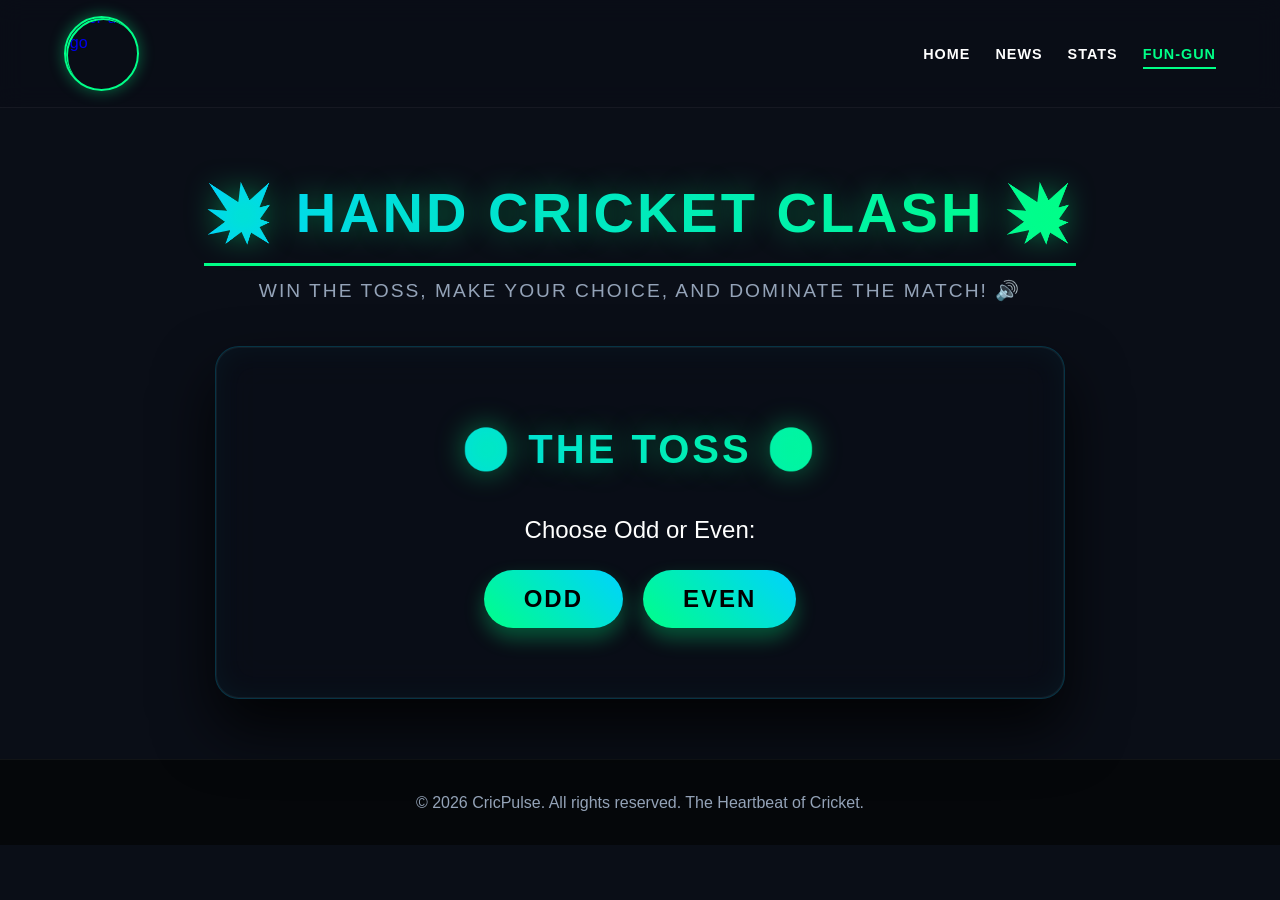
==== match-center.html @ d5af91a6 "Update match-center.html" ====
<!DOCTYPE html>
<html lang="en">
<head>
   <link rel="icon" type="image/jpeg" href="https://i.ibb.co/wN4Bp4GS/Cric-Pulse-Logo.png">
    <meta charset="UTF-8">
    <meta name="viewport" content="width=device-width, initial-scale=1.0">
    <title>Fun-Gun Arena | CricPulse</title>
    <link rel="stylesheet" href="style.css">
</head>
<body>

    <header>
       <a href="index.html" class="logo-wrapper">
            <div class="logo-wrapper">
                <img src="https://i.ibb.co/wN4Bp4GS/Cric-Pulse-Logo.png" alt="CricPulse Logo" class="logo-img">
            </div>
            Cric<span>Pulse</span>
        </a>
        <nav>
            <ul>
                <li><a href="index.html">Home</a></li>
                <li><a href="news.html">News</a></li>
                <li><a href="stats.html">Stats</a></li>
                <li><a href="match-center.html" style="color: var(--accent-neon); border-bottom: 2px solid var(--accent-neon); padding-bottom: 5px;">Fun-Gun</a></li>
            </ul>
        </nav>
    </header>

    <main class="container">
        <div class="game-header">
            <h2 class="section-title neon-text">💥 HAND CRICKET CLASH 💥</h2>
            <p class="game-subtitle">Win the toss, make your choice, and dominate the match! 🔊</p>
        </div>

        <div class="hand-cricket-board card">
            
            <div id="toss-screen" style="text-align: center; padding: 20px;">
                <h3 class="neon-text" style="font-size: 2.5rem; margin-bottom: 30px;">🪙 THE TOSS 🪙</h3>
                
                <div id="toss-step-1">
                    <p style="color: var(--text-bright); font-size: 1.5rem; margin-bottom: 20px;">Choose Odd or Even:</p>
                    <div style="display: flex; justify-content: center; gap: 20px;">
                        <button class="btn pulse-btn" style="font-size: 1.5rem; padding: 15px 40px;" onclick="chooseToss('odd')">ODD</button>
                        <button class="btn pulse-btn" style="font-size: 1.5rem; padding: 15px 40px;" onclick="chooseToss('even')">EVEN</button>
                    </div>
                </div>

                <div id="toss-step-2" style="display: none;">
                    <p id="toss-choice-text" style="color: var(--accent-neon); font-size: 1.5rem; margin-bottom: 20px; font-weight: bold;"></p>
                    <p style="color: var(--text-bright); margin-bottom: 15px;">Throw a number for the toss:</p>
                    <div class="button-grid">
                        <button class="hand-btn" onclick="playToss(1)">1</button>
                        <button class="hand-btn" onclick="playToss(2)">2</button>
                        <button class="hand-btn" onclick="playToss(3)">3</button>
                        <button class="hand-btn" onclick="playToss(4)">4</button>
                        <button class="hand-btn" onclick="playToss(5)">5</button>
                        <button class="hand-btn" onclick="playToss(6)">6</button>
                    </div>
                </div>

                <div id="toss-result-screen" style="display: none; margin-top: 30px;">
                    <div class="hand-display" style="margin-bottom: 20px;">
                        <div class="player-side">
                            <p class="side-label">YOU</p>
                            <div id="toss-player-hand" class="hand-icon player-color">✊</div>
                        </div>
                        <div class="vs-text">+</div>
                        <div class="computer-side">
                            <p class="side-label">COMPUTER</p>
                            <div id="toss-computer-hand" class="hand-icon computer-color">✊</div>
                        </div>
                    </div>
                    <p id="toss-sum-text" style="font-size: 1.5rem; color: var(--text-dim); margin-bottom: 10px;"></p>
                    <h3 id="toss-winner-text" style="font-size: 2rem; color: var(--text-bright); margin-bottom: 30px;"></h3>

                    <div id="player-decision-box" style="display: none;">
                        <p style="color: var(--accent-neon); font-size: 1.2rem; margin-bottom: 15px;">What will you do?</p>
                        <button class="btn" style="background: var(--accent-blue); color: black;" onclick="startMatch(true)">🏏 BAT</button>
                        <button class="btn" style="background: #ff2a2a; color: white;" onclick="startMatch(false)">⚾ BOWL</button>
                    </div>

                    <div id="computer-decision-box" style="display: none;">
                        <button class="btn pulse-btn" style="font-size: 1.5rem; margin-top: 20px;" onclick="continueToMatch()">Start Match ➡️</button>
                    </div>
                </div>
            </div>

            <div id="match-screen" style="display: none;">
                <div id="innings-status" class="innings-badge">🏏 1ST INNINGS</div>

                <div class="hand-display">
                    <div class="player-side">
                        <p class="side-label">YOU</p>
                        <div id="player-hand" class="hand-icon player-color">✊</div>
                    </div>
                    <div class="vs-text">VS</div>
                    <div class="computer-side">
                        <p class="side-label">COMPUTER</p>
                        <div id="computer-hand" class="hand-icon computer-color">✊</div>
                    </div>
                </div>

                <div class="hand-scoreboard">
                    <div class="score-card player-bg">
                        <div class="score-label">YOUR SCORE</div>
                        <div id="player-hand-score" class="score-number player-color">0</div>
                    </div>
                    
                    <div id="target-box" class="score-card target-bg" style="display: none;">
                        <div class="score-label">TARGET</div>
                        <div id="target-score" class="score-number text-white">0</div>
                    </div>

                    <div class="score-card computer-bg">
                        <div class="score-label">COM SCORE</div>
                        <div id="computer-hand-score" class="score-number computer-color">0</div>
                    </div>
                </div>

                <div id="hand-commentary" class="commentary-box" style="min-height: 100px; font-size: 1.4rem;"></div>

                <div id="hand-action-area" class="action-area">
                    <p style="color: var(--text-bright); margin-bottom: 15px; font-weight: bold;">THROW YOUR NUMBER:</p>
                    <div class="button-grid">
                        <button class="hand-btn" onclick="playHand(1)">1</button>
                        <button class="hand-btn" onclick="playHand(2)">2</button>
                        <button class="hand-btn" onclick="playHand(3)">3</button>
                        <button class="hand-btn" onclick="playHand(4)">4</button>
                        <button class="hand-btn" onclick="playHand(5)">5</button>
                        <button class="hand-btn" onclick="playHand(6)">6</button>
                    </div>
                </div>
                <div id="analysis-screen" style="display: none; margin-top: 40px; border-top: 2px dashed rgba(0, 210, 255, 0.3); padding-top: 30px;">
                    <h3 class="neon-text" style="font-size: 2.2rem; margin-bottom: 20px;">📊 POST-MATCH ANALYSIS 📊</h3>
                    
                    <div style="display: grid; grid-template-columns: 1fr 1fr; gap: 20px; text-align: left; margin-bottom: 30px;">
                        
                        <div class="score-card player-bg" style="padding: 20px;">
                            <h4 style="color: var(--accent-blue); font-size: 1.5rem; margin-bottom: 15px; border-bottom: 1px solid rgba(255,255,255,0.1); padding-bottom: 10px;">👤 YOUR PERFORMANCE</h4>
                            <ul style="list-style: none; color: var(--text-bright); font-size: 1.1rem; line-height: 1.8;">
                                <li><b>Total Runs:</b> <span id="an-p-runs" style="color: var(--accent-blue); font-weight: bold;">0</span></li>
                                <li><b>Balls Faced:</b> <span id="an-p-balls">0</span></li>
                                <li><b>Strike Rate:</b> <span id="an-p-sr">0.00</span></li>
                                <li><b>Run Rate (CRR):</b> <span id="an-p-rr">0.00</span></li>
                                <li><b>Boundaries:</b> <span id="an-p-bounds">0</span> (4s: <span id="an-p-4s">0</span> | 6s: <span id="an-p-6s">0</span>)</li>
                                <li><b>Dismissed On:</b> <span id="an-p-out" style="color: #ff2a2a; font-weight: bold;">-</span></li>
                            </ul>
                        </div>

                        <div class="score-card computer-bg" style="padding: 20px;">
                            <h4 style="color: #ff2a2a; font-size: 1.5rem; margin-bottom: 15px; border-bottom: 1px solid rgba(255,255,255,0.1); padding-bottom: 10px;">🤖 COM PERFORMANCE</h4>
                            <ul style="list-style: none; color: var(--text-bright); font-size: 1.1rem; line-height: 1.8;">
                                <li><b>Total Runs:</b> <span id="an-c-runs" style="color: #ff2a2a; font-weight: bold;">0</span></li>
                                <li><b>Balls Faced:</b> <span id="an-c-balls">0</span></li>
                                <li><b>Strike Rate:</b> <span id="an-c-sr">0.00</span></li>
                                <li><b>Run Rate (CRR):</b> <span id="an-c-rr">0.00</span></li>
                                <li><b>Boundaries:</b> <span id="an-c-bounds">0</span> (4s: <span id="an-c-4s">0</span> | 6s: <span id="an-c-6s">0</span>)</li>
                                <li><b>Dismissed On:</b> <span id="an-c-out" style="color: #ff2a2a; font-weight: bold;">-</span></li>
                            </ul>
                        </div>
                    </div>

                    <div style="background: rgba(0,0,0,0.6); border: 1px solid rgba(0,255,136,0.3); padding: 20px; border-radius: 12px; border-left: 5px solid var(--accent-neon);">
                        <h4 style="color: var(--text-dim); margin-bottom: 10px; font-size: 1rem; letter-spacing: 2px;">🤖 EXPERT AI INSIGHT</h4>
                        <p id="ai-insight-text" style="color: var(--accent-neon); font-size: 1.3rem; font-weight: bold; line-height: 1.5;"></p>
                    </div>
                </div>

                <button id="hand-restart-btn" class="btn pulse-btn" style="display: none; margin: 20px auto 0;" onclick="resetToToss()">🔄 Play New Match</button>
            </div>

        </div>
    </main>

    <footer>
        <p>&copy; 2026 CricPulse. All rights reserved. The Heartbeat of Cricket.</p>
    </footer>

    <script src="hand-cricket.js"></script>
</body>
</html>
---- style.css ----
/* style.css - Dark & Vibrant Theme */

:root {
    --bg-main: #0a0e17; /* Deep midnight blue/black */
    --bg-card: #121926; /* Slightly lighter for contrast */
    --accent-neon: #00ff88; /* Vibrant neon green */
    --accent-blue: #00d2ff; /* Electric blue */
    --text-bright: #ffffff; /* Crisp white */
    --text-dim: #94a3b8; /* Soft slate gray */
}

* {
    margin: 0;
    padding: 0;
    box-sizing: border-box;
    font-family: 'Segoe UI', Tahoma, Geneva, Verdana, sans-serif;
}

body {
    background-color: var(--bg-main);
    color: var(--text-bright);
    line-height: 1.6;
}

/* Navigation */
header {
    background: rgba(10, 14, 23, 0.85);
    backdrop-filter: blur(12px); /* Glassmorphism effect */
    border-bottom: 1px solid rgba(255, 255, 255, 0.05);
    padding: 1rem 5%;
    display: flex;
    justify-content: space-between;
    align-items: center;
    position: sticky;
    top: 0;
    z-index: 100;
}

.logo {
    font-size: 2rem;
    font-weight: 800;
    color: var(--text-bright);
    text-decoration: none;
    letter-spacing: 1px;
}

.logo span {
    color: var(--accent-neon);
    text-shadow: 0 0 10px rgba(0, 255, 136, 0.4); /* Neon glow */
}

nav ul {
    list-style: none;
    display: flex;
    gap: 25px;
}

nav a {
    color: var(--text-bright);
    text-decoration: none;
    font-weight: 600;
    text-transform: uppercase;
    font-size: 0.9rem;
    letter-spacing: 1px;
    transition: all 0.3s ease;
}

nav a:hover {
    color: var(--accent-neon);
    text-shadow: 0 0 8px rgba(0, 255, 136, 0.5);
}

/* Live Score Ticker */
.score-ticker {
    background: linear-gradient(90deg, #0a0e17 0%, #121926 50%, #0a0e17 100%);
    border-bottom: 1px solid rgba(255, 255, 255, 0.05);
    padding: 15px 5%;
    display: flex;
    gap: 20px;
    overflow-x: auto;
    white-space: nowrap;
    scrollbar-width: none;
}

.score-ticker::-webkit-scrollbar {
    display: none;
}

.match-card {
    background: var(--bg-card);
    padding: 12px 24px;
    border-radius: 8px;
    border-left: 4px solid var(--accent-blue);
    min-width: 280px;
    box-shadow: 0 4px 15px rgba(0, 0, 0, 0.4);
    transition: transform 0.3s, box-shadow 0.3s;
    cursor: pointer;
}

.match-card:hover {
    transform: translateY(-3px);
    box-shadow: 0 6px 20px rgba(0, 210, 255, 0.15); /* Blue glow on hover */
    border-left: 4px solid var(--accent-neon);
}

.match-status {
    font-size: 0.8rem;
    color: var(--accent-neon);
    margin-bottom: 8px;
    font-weight: 800;
    letter-spacing: 0.5px;
}

/* Hero Section */
.hero {
    background: linear-gradient(to bottom, rgba(10, 14, 23, 0.6), var(--bg-main)), 
                url('https://images.unsplash.com/photo-1540747913346-19e32dc3e97e?ixlib=rb-1.2.1&auto=format&fit=crop&w=1920&q=80') center/cover;
    color: var(--text-bright);
    text-align: center;
    padding: 100px 20px;
    border-bottom: 1px solid rgba(255, 255, 255, 0.05);
}

.hero h1 {
    font-size: 3.5rem;
    margin-bottom: 15px;
    font-weight: 800;
    text-transform: uppercase;
    letter-spacing: 2px;
}

.hero p {
    font-size: 1.2rem;
    margin-bottom: 30px;
    color: var(--text-dim);
    max-width: 600px;
    margin-inline: auto;
}

.btn {
    background: linear-gradient(45deg, var(--accent-blue), var(--accent-neon));
    color: #000; /* Dark text for contrast against bright button */
    padding: 12px 30px;
    text-decoration: none;
    border-radius: 30px;
    font-weight: 800;
    text-transform: uppercase;
    letter-spacing: 1px;
    transition: all 0.3s ease;
    display: inline-block;
}

.btn:hover {
    transform: scale(1.05);
    box-shadow: 0 0 20px rgba(0, 255, 136, 0.6);
}

/* Main Content - News Grid */
.container {
    max-width: 1200px;
    margin: 60px auto;
    padding: 0 20px;
}

.section-title {
    margin-bottom: 30px;
    font-size: 2.2rem;
    color: var(--text-bright);
    border-bottom: 3px solid var(--accent-neon);
    display: inline-block;
    padding-bottom: 5px;
}

.news-grid {
    display: grid;
    grid-template-columns: repeat(auto-fit, minmax(320px, 1fr));
    gap: 30px;
}

.news-card {
    background: var(--bg-card);
    border-radius: 12px;
    overflow: hidden;
    box-shadow: 0 10px 30px rgba(0, 0, 0, 0.5);
    border: 1px solid rgba(255, 255, 255, 0.05);
    transition: all 0.3s ease;
}

.news-card:hover {
    transform: translateY(-10px);
    box-shadow: 0 15px 35px rgba(0, 255, 136, 0.1);
    border-color: rgba(0, 255, 136, 0.3);
}

.news-img {
    width: 100%;
    height: 220px;
    object-fit: cover;
    border-bottom: 2px solid var(--accent-blue);
}

.news-content {
    padding: 20px;
}

.news-title {
    font-size: 1.3rem;
    margin-bottom: 12px;
    color: var(--text-bright);
    font-weight: 700;
}

.news-content p {
    color: var(--text-dim);
    font-size: 0.95rem;
}

/* Footer */
footer {
    background-color: #05070a;
    border-top: 1px solid rgba(255, 255, 255, 0.05);
    color: var(--text-dim);
    text-align: center;
    padding: 30px 20px;
    margin-top: 60px;
}
/* Pulsating Live Dot */
.live-dot {
    display: inline-block;
    width: 10px;
    height: 10px;
    background-color: #ff2a2a; /* Bright neon red */
    border-radius: 50%;
    margin-right: 8px;
    box-shadow: 0 0 8px #ff2a2a;
    animation: pulse-red 1.5s infinite;
    vertical-align: middle;
}

@keyframes pulse-red {
    0% {
        transform: scale(0.95);
        box-shadow: 0 0 0 0 rgba(255, 42, 42, 0.7);
    }
    70% {
        transform: scale(1.1);
        box-shadow: 0 0 0 8px rgba(255, 42, 42, 0);
    }
    100% {
        transform: scale(0.95);
        box-shadow: 0 0 0 0 rgba(255, 42, 42, 0);
    }
}
/* Modal Popup Styles */
.modal {
    display: none; 
    position: fixed; 
    z-index: 1000; 
    left: 0; 
    top: 0; 
    width: 100%; 
    height: 100%; 
    background-color: rgba(0, 0, 0, 0.8); 
    backdrop-filter: blur(5px);
    opacity: 0;
    transition: opacity 0.3s ease;
}

.modal.show {
    display: flex;
    align-items: center;
    justify-content: center;
    opacity: 1;
}

.modal-content {
    background-color: var(--bg-card);
    border: 1px solid var(--accent-blue);
    border-radius: 12px;
    width: 90%;
    max-width: 700px;
    padding: 30px;
    position: relative;
    box-shadow: 0 15px 40px rgba(0,0,0,0.8);
    transform: translateY(-30px);
    transition: transform 0.3s ease;
    max-height: 90vh;
    overflow-y: auto;
}

.modal.show .modal-content {
    transform: translateY(0);
}

.close-btn {
    color: var(--text-dim);
    position: absolute;
    top: 15px;
    right: 20px;
    font-size: 32px;
    font-weight: bold;
    cursor: pointer;
    transition: color 0.3s ease;
}

.close-btn:hover {
    color: var(--accent-neon);
}

#modal-img {
    width: 100%;
    height: 350px;
    object-fit: cover;
    border-radius: 8px;
    margin-bottom: 20px;
    border-bottom: 3px solid var(--accent-neon);
}

#modal-title {
    color: var(--text-bright);
    margin-bottom: 15px;
    font-size: 1.8rem;
    line-height: 1.3;
}

#modal-body p {
    color: var(--text-dim);
    margin-bottom: 15px;
    font-size: 1.05rem;
    line-height: 1.7;
}
/* Match Center Layout */
.match-dashboard {
    display: grid;
    grid-template-columns: 2fr 1fr;
    gap: 30px;
}

@media (max-width: 768px) {
    .match-dashboard {
        grid-template-columns: 1fr;
    }
}

.card {
    background: var(--bg-card);
    border-radius: 12px;
    padding: 20px;
    border: 1px solid rgba(255, 255, 255, 0.05);
    margin-bottom: 20px;
    box-shadow: 0 10px 30px rgba(0, 0, 0, 0.3);
}

/* Tabs */
.tabs {
    display: flex;
    gap: 15px;
    padding: 10px 20px;
}

.tab-btn {
    background: transparent;
    color: var(--text-dim);
    border: none;
    font-size: 1.1rem;
    font-weight: bold;
    cursor: pointer;
    padding-bottom: 5px;
    transition: all 0.3s;
}

.tab-btn.active, .tab-btn:hover {
    color: var(--accent-blue);
    border-bottom: 2px solid var(--accent-blue);
}

/* Commentary */
.comm-ball {
    padding: 15px 0;
    border-bottom: 1px solid rgba(255, 255, 255, 0.05);
    display: flex;
    gap: 15px;
    align-items: start;
}

.badge {
    padding: 3px 8px;
    border-radius: 4px;
    font-weight: bold;
    font-size: 0.9rem;
    color: #fff;
}
.run-6 { background-color: var(--accent-blue); color: #000; }
.run-1 { background-color: #334155; }
.wicket { background-color: #ff2a2a; }

/* Fantasy Builder */
.budget-tracker {
    display: flex;
    justify-content: space-between;
    background: rgba(0,0,0,0.3);
    padding: 15px;
    border-radius: 8px;
    margin-bottom: 15px;
    font-size: 1.1rem;
}

.fantasy-list {
    list-style: none;
}

.fantasy-player {
    display: flex;
    justify-content: space-between;
    align-items: center;
    padding: 15px;
    border-bottom: 1px solid rgba(255,255,255,0.05);
    cursor: pointer;
    transition: background 0.3s;
}

.fantasy-player:hover {
    background: rgba(0, 210, 255, 0.05);
}

.fantasy-player.selected {
    border-left: 4px solid var(--accent-neon);
    background: rgba(0, 255, 136, 0.05);
}

.pick-btn {
    background: transparent;
    color: var(--text-bright);
    border: 1px solid var(--accent-blue);
    border-radius: 50%;
    width: 30px;
    height: 30px;
    margin-left: 10px;
    cursor: pointer;
    font-weight: bold;
}
/* Stats Page specific styles */
.team-card, .player-card {
    transition: transform 0.3s ease, box-shadow 0.3s ease;
}

.team-card:hover, .player-card:hover {
    transform: translateY(-8px);
    box-shadow: 0 15px 35px rgba(0, 255, 136, 0.2);
    border-color: var(--accent-neon);
}

.stat-box {
    background: rgba(0, 0, 0, 0.4);
    border: 1px solid rgba(255, 255, 255, 0.1);
    border-radius: 8px;
    padding: 20px;
    text-align: center;
    min-width: 120px;
    flex: 1;
}

.stat-box h4 {
    color: var(--text-dim);
    font-size: 0.9rem;
    text-transform: uppercase;
    letter-spacing: 1px;
    margin-bottom: 10px;
}

.stat-box p {
    color: var(--text-bright);
    font-size: 1.8rem;
    font-weight: bold;
    color: var(--accent-blue);
}
/* Eye-Catchy Player Cards */
.player-card {
    position: relative;
    text-align: center;
    cursor: pointer;
    background: linear-gradient(145deg, #121926, #0a0e17);
    border: 1px solid rgba(255, 255, 255, 0.05);
    overflow: hidden;
    padding-top: 40px;
}

.player-card::before {
    content: '';
    position: absolute;
    top: 0; left: -100%; width: 50%; height: 100%;
    background: linear-gradient(to right, transparent, rgba(0, 210, 255, 0.1), transparent);
    transform: skewX(-25deg);
    transition: left 0.6s ease;
}

.player-card:hover::before {
    left: 200%;
}

.player-card:hover {
    box-shadow: 0 10px 30px rgba(0, 210, 255, 0.2);
    border-color: rgba(0, 210, 255, 0.5);
}

.role-badge {
    position: absolute;
    top: 15px;
    right: -30px;
    padding: 5px 35px;
    font-size: 0.8rem;
    font-weight: bold;
    color: #000;
    transform: rotate(45deg);
    box-shadow: 0 2px 10px rgba(0,0,0,0.5);
}

/* Player Image Placeholders */
.player-avatar-placeholder {
    width: 100px; height: 100px;
    border-radius: 50%;
    background: linear-gradient(135deg, var(--accent-blue), var(--accent-neon));
    color: #000;
    font-size: 2.5rem;
    font-weight: 800;
    display: flex; align-items: center; justify-content: center;
    margin: 0 auto 15px auto;
    border: 3px solid #121926;
    box-shadow: 0 0 15px rgba(0, 255, 136, 0.3);
}

.player-avatar-placeholder.large {
    width: 150px; height: 150px;
    font-size: 4rem;
    border-width: 5px;
}

/* Stats Layout with Chart */
.stats-layout {
    display: grid;
    grid-template-columns: 1fr 1fr;
    gap: 30px;
}

@media (max-width: 768px) {
    .stats-layout {
        grid-template-columns: 1fr;
    }
}

.profile-info {
    display: flex;
    flex-direction: column;
    align-items: center;
    text-align: center;
}

.chart-container {
    display: flex;
    flex-direction: column;
    justify-content: center;
    min-height: 400px; /* Gives the radar chart enough room to render beautifully */
}
/* =========================================================
   🔥 ULTRA PRO MAX FUN-GUN ARENA STYLES 🔥
   ========================================================= */

/* --- Game Board & Background --- */
.game-header {
    text-align: center;
    margin: 40px 0;
    animation: fadeInDown 0.8s ease;
}

.neon-text {
    font-size: 3.5rem;
    background: linear-gradient(90deg, var(--accent-blue), var(--accent-neon));
    -webkit-background-clip: text;
    -webkit-text-fill-color: transparent;
    text-shadow: 0 0 30px rgba(0, 255, 136, 0.4);
    letter-spacing: 3px;
    font-weight: 900;
    margin-bottom: 10px;
}

.game-subtitle {
    color: var(--text-dim);
    font-size: 1.2rem;
    text-transform: uppercase;
    letter-spacing: 2px;
}

.hand-cricket-board {
    max-width: 850px;
    margin: 0 auto;
    background: rgba(10, 14, 23, 0.65); /* Deep transparent dark */
    backdrop-filter: blur(20px); /* Frosted Glass */
    -webkit-backdrop-filter: blur(20px);
    border: 1px solid rgba(0, 210, 255, 0.2);
    box-shadow: 0 30px 60px rgba(0, 0, 0, 0.8), 
                inset 0 0 0 1px rgba(255, 255, 255, 0.05),
                inset 0 0 30px rgba(0, 210, 255, 0.05);
    border-radius: 24px;
    padding: 50px;
    position: relative;
}

/* --- Innings Badge --- */
.innings-badge {
    position: absolute;
    top: 0;
    left: 50%;
    transform: translateX(-50%);
    background: linear-gradient(90deg, var(--accent-blue), var(--accent-neon));
    color: #000;
    padding: 8px 30px;
    font-weight: 900;
    font-size: 1.1rem;
    letter-spacing: 1px;
    border-bottom-left-radius: 15px;
    border-bottom-right-radius: 15px;
    box-shadow: 0 10px 20px rgba(0, 255, 136, 0.3);
    transition: all 0.4s ease;
}

/* --- Floating Hand Display --- */
.hand-display {
    display: flex;
    justify-content: center;
    align-items: center;
    gap: 60px;
    margin: 30px 0 50px 0;
}

.side-label {
    color: var(--text-dim);
    font-weight: 900;
    letter-spacing: 3px;
    margin-bottom: 10px;
    text-shadow: 0 2px 4px rgba(0,0,0,0.5);
}

.hand-icon {
    font-size: 7rem;
    transition: transform 0.15s cubic-bezier(0.175, 0.885, 0.32, 1.275);
    animation: float 4s ease-in-out infinite; /* Floating effect */
}

@keyframes float {
    0% { transform: translateY(0px); }
    50% { transform: translateY(-15px); }
    100% { transform: translateY(0px); }
}

.player-color { color: var(--accent-blue); filter: drop-shadow(0 0 20px rgba(0, 210, 255, 0.6)); }
.computer-color { color: #ff2a2a; filter: drop-shadow(0 0 20px rgba(255, 42, 42, 0.6)); animation-delay: 1s; }

.vs-text {
    font-size: 3.5rem;
    background: linear-gradient(180deg, var(--text-bright), var(--text-dim));
    -webkit-background-clip: text;
    -webkit-text-fill-color: transparent;
    font-weight: 900;
    font-style: italic;
    filter: drop-shadow(0 5px 5px rgba(0,0,0,0.5));
}

/* --- Sci-Fi HUD Scoreboard --- */
.hand-scoreboard {
    display: flex;
    justify-content: center;
    gap: 25px;
    margin-bottom: 40px;
    flex-wrap: wrap;
}

.score-card {
    background: linear-gradient(135deg, rgba(255,255,255,0.03), rgba(255,255,255,0.01));
    border: 1px solid rgba(255, 255, 255, 0.05);
    box-shadow: inset 0 0 20px rgba(0,0,0,0.5), 0 10px 20px rgba(0,0,0,0.4);
    padding: 20px 35px;
    border-radius: 16px;
    text-align: center;
    min-width: 160px;
    position: relative;
    overflow: hidden;
}

/* Glowing Top Edge for Scorecards */
.score-card::before {
    content: '';
    position: absolute;
    top: 0; left: 0; right: 0; height: 3px;
}
.player-bg::before { background: var(--accent-blue); box-shadow: 0 0 15px var(--accent-blue); }
.computer-bg::before { background: #ff2a2a; box-shadow: 0 0 15px #ff2a2a; }
.target-bg::before { background: var(--accent-neon); box-shadow: 0 0 15px var(--accent-neon); }
.target-bg { background: rgba(0, 255, 136, 0.05); border-color: rgba(0, 255, 136, 0.2); }

.score-label { 
    color: var(--text-dim); 
    font-size: 0.95rem; 
    font-weight: 900; 
    letter-spacing: 1px;
    margin-bottom: 8px; 
}

.score-number { 
    font-size: 3.5rem; 
    font-weight: 900; 
    line-height: 1; 
    text-shadow: 0 5px 10px rgba(0,0,0,0.5);
}

/* --- Premium Commentary Box --- */
.commentary-box {
    background: rgba(0, 0, 0, 0.5);
    border: 1px solid rgba(0, 255, 136, 0.2);
    border-left: 6px solid var(--accent-neon);
    box-shadow: 0 10px 30px rgba(0, 255, 136, 0.05), inset 0 0 20px rgba(0,0,0,0.8);
    padding: 25px;
    border-radius: 12px;
    font-size: 1.4rem;
    color: var(--text-bright);
    text-align: center;
    margin-bottom: 40px;
    min-height: 100px;
    display: flex;
    align-items: center;
    justify-content: center;
    font-family: 'Segoe UI', Tahoma, Geneva, Verdana, sans-serif;
}

/* --- 3D Neon Action Buttons --- */
.button-grid {
    display: flex;
    justify-content: center;
    gap: 18px;
    flex-wrap: wrap;
}

.hand-btn {
    width: 80px;
    height: 80px;
    border-radius: 50%;
    font-size: 2.5rem;
    font-weight: 900;
    background: linear-gradient(145deg, rgba(0, 210, 255, 0.1), rgba(0, 210, 255, 0.02));
    color: #fff;
    text-shadow: 0 0 10px var(--accent-blue);
    border: 2px solid rgba(0, 210, 255, 0.4);
    cursor: pointer;
    transition: all 0.2s cubic-bezier(0.175, 0.885, 0.32, 1.275);
    box-shadow: 0 10px 20px rgba(0,0,0,0.4), 
                inset 0 2px 5px rgba(255,255,255,0.2), 
                inset 0 -5px 15px rgba(0, 210, 255, 0.1);
}

.hand-btn:hover {
    background: linear-gradient(145deg, var(--accent-blue), #00a2ff);
    color: #000;
    text-shadow: none;
    transform: translateY(-5px) scale(1.05);
    box-shadow: 0 15px 30px rgba(0, 210, 255, 0.4), 
                inset 0 2px 5px rgba(255,255,255,0.5);
    border-color: #fff;
}

.hand-btn:active {
    transform: translateY(2px) scale(0.95);
    box-shadow: 0 5px 10px rgba(0, 210, 255, 0.3), 
                inset 0 5px 10px rgba(0,0,0,0.3);
}

/* --- Toss Screen Buttons --- */
.pulse-btn {
    background: linear-gradient(45deg, var(--accent-neon), var(--accent-blue));
    color: #000;
    border: none;
    font-weight: 900;
    border-radius: 50px;
    box-shadow: 0 10px 20px rgba(0, 255, 136, 0.3);
    transition: all 0.3s ease;
    text-transform: uppercase;
    letter-spacing: 2px;
}

.pulse-btn:hover {
    transform: translateY(-3px);
    box-shadow: 0 15px 30px rgba(0, 210, 255, 0.5);
    background: linear-gradient(45deg, var(--accent-blue), var(--accent-neon));
}

/* --- Shake Animation for Wickets --- */
@keyframes shake {
    0%, 100% { transform: translateX(0) rotate(0); }
    20% { transform: translateX(-15px) rotate(-2deg); }
    40% { transform: translateX(15px) rotate(2deg); }
    60% { transform: translateX(-15px) rotate(-2deg); }
    80% { transform: translateX(15px) rotate(2deg); }
}

.shake-animation {
    animation: shake 0.5s cubic-bezier(.36,.07,.19,.97) both;
    border-color: #ff2a2a !important;
    box-shadow: 0 0 50px rgba(255, 42, 42, 0.3) !important;
}

/* Entrance Animation */
@keyframes fadeInDown {
    from { opacity: 0; transform: translateY(-20px); }
    to { opacity: 1; transform: translateY(0); }
}
/* =========================================================
   🗞️ ULTRA BEAUTIFUL NEWS PAGE STYLES 🗞️
   ========================================================= */

.ultra-news-grid {
    display: grid;
    grid-template-columns: repeat(auto-fit, minmax(340px, 1fr));
    gap: 30px;
    margin-top: 40px;
    padding-bottom: 60px;
}

/* Beautiful Glass Cards */
.news-card {
    background: linear-gradient(145deg, #121926, #0a0e17);
    border: 1px solid rgba(0, 210, 255, 0.1);
    border-radius: 20px;
    overflow: hidden;
    cursor: pointer;
    transition: all 0.4s cubic-bezier(0.175, 0.885, 0.32, 1.275);
    display: flex;
    flex-direction: column;
    box-shadow: 0 10px 20px rgba(0,0,0,0.5);
}

.news-card:hover {
    transform: translateY(-10px);
    border-color: rgba(0, 210, 255, 0.5);
    box-shadow: 0 20px 40px rgba(0, 210, 255, 0.2), 0 0 20px rgba(0, 255, 136, 0.1);
}

/* Image Placeholder Area */
.news-img-placeholder {
    width: 100%;
    height: 220px;
    background: linear-gradient(45deg, #1a2235, #121926);
    overflow: hidden;
    position: relative;
    border-bottom: 2px solid rgba(0, 210, 255, 0.2);
}

.news-img {
    width: 100%;
    height: 100%;
    object-fit: cover;
    transition: transform 0.6s ease;
    opacity: 0.8;
}

.news-card:hover .news-img {
    transform: scale(1.1);
    opacity: 1;
}

/* Content Area */
.news-content {
    padding: 25px;
    flex-grow: 1;
    display: flex;
    flex-direction: column;
}

.news-tag {
    display: inline-block;
    align-self: flex-start;
    background: rgba(0, 255, 136, 0.1);
    color: var(--accent-neon);
    border: 1px solid var(--accent-neon);
    padding: 5px 12px;
    border-radius: 50px;
    font-size: 0.8rem;
    font-weight: 900;
    letter-spacing: 1px;
    margin-bottom: 15px;
    box-shadow: 0 0 10px rgba(0, 255, 136, 0.2);
}

.news-title {
    color: var(--text-bright);
    font-size: 1.4rem;
    margin-bottom: 15px;
    line-height: 1.4;
    transition: color 0.3s ease;
}

.news-card:hover .news-title {
    color: var(--accent-blue);
}

.news-content p {
    color: var(--text-dim);
    font-size: 1rem;
    line-height: 1.6;
    margin-bottom: 0;
}

/* --- Premium Modal (Popup) Styles --- */
.ultra-modal-content {
    background: #0a0e17;
    border: 1px solid var(--accent-blue);
    box-shadow: 0 0 50px rgba(0, 210, 255, 0.3);
    max-width: 800px;
    border-radius: 20px;
    overflow: hidden;
    padding: 0;
}

.ultra-modal-header {
    padding: 30px 40px 20px 40px;
}

.ultra-modal-header h2 {
    font-size: 2.2rem;
    color: var(--text-bright);
    line-height: 1.3;
    margin-top: 15px;
}

.ultra-modal-img {
    width: 100%;
    height: 350px;
    object-fit: cover;
    border-top: 2px solid rgba(255,255,255,0.05);
    border-bottom: 2px solid rgba(255,255,255,0.05);
    background: #121926; /* Shows when src is # */
}

.ultra-modal-text {
    padding: 30px 40px 40px 40px;
}

.ultra-modal-text p {
    color: #cbd5e1;
    font-size: 1.15rem;
    line-height: 1.8;
    margin-bottom: 20px;
}

.ultra-modal-text p:last-child {
    margin-bottom: 0;
}
/* =========================================================
   🗞️ ULTRA BEAUTIFUL NEWS PAGE STYLES 🗞️
   ========================================================= */

/* Header Tweaks for News Page */
.active-nav {
    color: var(--accent-neon) !important;
    border-bottom: 2px solid var(--accent-neon);
    padding-bottom: 5px;
}

.ultra-news-header {
    text-align: center; 
    margin-bottom: 50px; 
    margin-top: 30px; 
    animation: fadeInDown 0.8s ease;
}

.ultra-news-header h1 {
    font-size: 3.5rem; 
    color: var(--text-bright); 
    text-shadow: 0 0 20px rgba(0, 210, 255, 0.4); 
    text-transform: uppercase; 
    letter-spacing: 2px;
}

.ultra-news-header h1 span {
    color: var(--accent-blue);
}

.ultra-news-header p {
    color: var(--text-dim); 
    font-size: 1.2rem; 
    margin-top: 10px; 
    text-transform: uppercase; 
    letter-spacing: 1px;
}

/* Grid & Cards */
.ultra-news-grid {
    display: grid;
    grid-template-columns: repeat(auto-fit, minmax(320px, 1fr));
    gap: 35px;
    margin-top: 40px;
    padding-bottom: 60px;
}

.ultra-news-card {
    background: linear-gradient(145deg, #121926, #0a0e17);
    border: 1px solid rgba(0, 210, 255, 0.1);
    border-radius: 20px;
    overflow: hidden;
    cursor: pointer;
    transition: all 0.4s cubic-bezier(0.175, 0.885, 0.32, 1.275);
    display: flex;
    flex-direction: column;
    box-shadow: 0 10px 20px rgba(0,0,0,0.5);
}

.ultra-news-card:hover {
    transform: translateY(-10px);
    border-color: rgba(0, 210, 255, 0.5);
    box-shadow: 0 20px 40px rgba(0, 210, 255, 0.2), 0 0 20px rgba(0, 255, 136, 0.1);
}

.ultra-news-img-placeholder {
    width: 100%;
    height: 220px;
    background: #121926;
    overflow: hidden;
    border-bottom: 2px solid rgba(0, 210, 255, 0.2);
}

.ultra-news-img {
    width: 100%;
    height: 100%;
    object-fit: cover;
    transition: transform 0.6s ease;
    opacity: 0.8;
}

.ultra-news-card:hover .ultra-news-img {
    transform: scale(1.1);
    opacity: 1;
}

.ultra-news-content {
    padding: 25px;
    flex-grow: 1;
    display: flex;
    flex-direction: column;
}

.ultra-news-tag {
    display: inline-block;
    align-self: flex-start;
    background: rgba(0, 255, 136, 0.1);
    color: var(--accent-neon);
    border: 1px solid var(--accent-neon);
    padding: 5px 12px;
    border-radius: 50px;
    font-size: 0.8rem;
    font-weight: 900;
    letter-spacing: 1px;
    margin-bottom: 15px;
}

.ultra-news-title {
    color: var(--text-bright);
    font-size: 1.4rem;
    margin-bottom: 15px;
    line-height: 1.4;
    transition: color 0.3s ease;
}

.ultra-news-card:hover .ultra-news-title {
    color: var(--accent-blue);
}

.ultra-news-content p {
    color: var(--text-dim);
    font-size: 1rem;
    line-height: 1.6;
    margin-bottom: 0;
}

.ultra-read-more {
    color: var(--accent-blue);
    font-weight: bold;
    font-size: 0.9rem;
    margin-top: 15px;
    display: inline-block;
    transition: color 0.3s;
}

.ultra-news-card:hover .ultra-read-more {
    color: var(--accent-neon);
}

/* Ultra Modal Animations and Styles */
.ultra-modal-wrapper {
    display: none; 
    position: fixed;
    z-index: 9999;
    left: 0;
    top: 0;
    width: 100%;
    height: 100%;
    background-color: rgba(0, 0, 0, 0.85);
    backdrop-filter: blur(8px);
    align-items: center;
    justify-content: center;
    padding: 20px;
    opacity: 0;
    transition: opacity 0.3s ease;
}

.ultra-modal-wrapper.show-modal {
    opacity: 1;
}

.ultra-modal-box {
    background: #0a0e17;
    border: 1px solid var(--accent-blue);
    box-shadow: 0 0 50px rgba(0, 210, 255, 0.3);
    max-width: 800px;
    width: 100%;
    max-height: 90vh;
    overflow-y: auto;
    border-radius: 20px;
    position: relative;
    transform: translateY(-30px) scale(0.95);
    transition: all 0.3s cubic-bezier(0.175, 0.885, 0.32, 1.275);
}

.ultra-modal-wrapper.show-modal .ultra-modal-box {
    transform: translateY(0) scale(1);
}

.ultra-close-btn {
    position: absolute;
    top: 15px;
    right: 25px;
    color: var(--text-bright);
    font-size: 2.5rem;
    font-weight: bold;
    cursor: pointer;
    z-index: 10;
    transition: color 0.2s;
}

.ultra-close-btn:hover { color: #ff2a2a; }

.ultra-modal-header { padding: 40px 40px 20px 40px; }
.ultra-modal-header h2 { font-size: 2.2rem; color: var(--text-bright); line-height: 1.3; margin-top: 15px; }

.ultra-modal-hero-img {
    width: 100%;
    height: 350px;
    object-fit: cover;
    border-top: 2px solid rgba(255,255,255,0.05);
    border-bottom: 2px solid rgba(255,255,255,0.05);
}

.ultra-modal-body-text { padding: 30px 40px 40px 40px; }
.ultra-modal-body-text p { color: #cbd5e1; font-size: 1.15rem; line-height: 1.8; margin-bottom: 20px; }
.ultra-modal-body-text p:last-child { margin-bottom: 0; }
/* Navigation */
/* Navigation */
header {
    background: rgba(10, 14, 23, 0.85);
    backdrop-filter: blur(12px); 
    border-bottom: 1px solid rgba(255, 255, 255, 0.05);
    padding: 1rem 5%;
    display: flex;
    justify-content: space-between;
    align-items: center;
    position: sticky;
    top: 0;
    z-index: 100;
}

/* --- THE LOGO FIX --- */
.logo {
    font-size: 2rem;
    font-weight: 800;
    color: var(--text-bright);
    text-decoration: none;
    letter-spacing: 1px;
    display: flex;         /* This keeps the image and text in a neat row */
    align-items: center;   /* Centers them perfectly */
    gap: 15px;             /* Adds space between the logo and "CricPulse" */
}

.logo span {
    color: var(--accent-neon);
    text-shadow: 0 0 10px rgba(0, 255, 136, 0.4); 
}

/* 1. The Wrapper acts as the circular frame */
.logo-wrapper {
    width: 75px;
    height: 75px;
    border-radius: 50%;
    overflow: hidden;
    border: 2px solid var(--accent-neon);
    box-shadow: 0 0 15px rgba(0, 255, 136, 0.4);
    position: relative; /* Allows us to perfectly target the center */
    flex-shrink: 0;
}

/* 2. The Image is pinned to the exact dead-center */
.logo-img {
    width: 145%;
    height: 145%;
    object-fit: cover;
    position: absolute; /* Tells the image to ignore standard layout rules */
    top: 50%;
    left: 50%;
    transform: translate(-50%, -50%); /* Locks the absolute dead-center of the image to the frame */
}
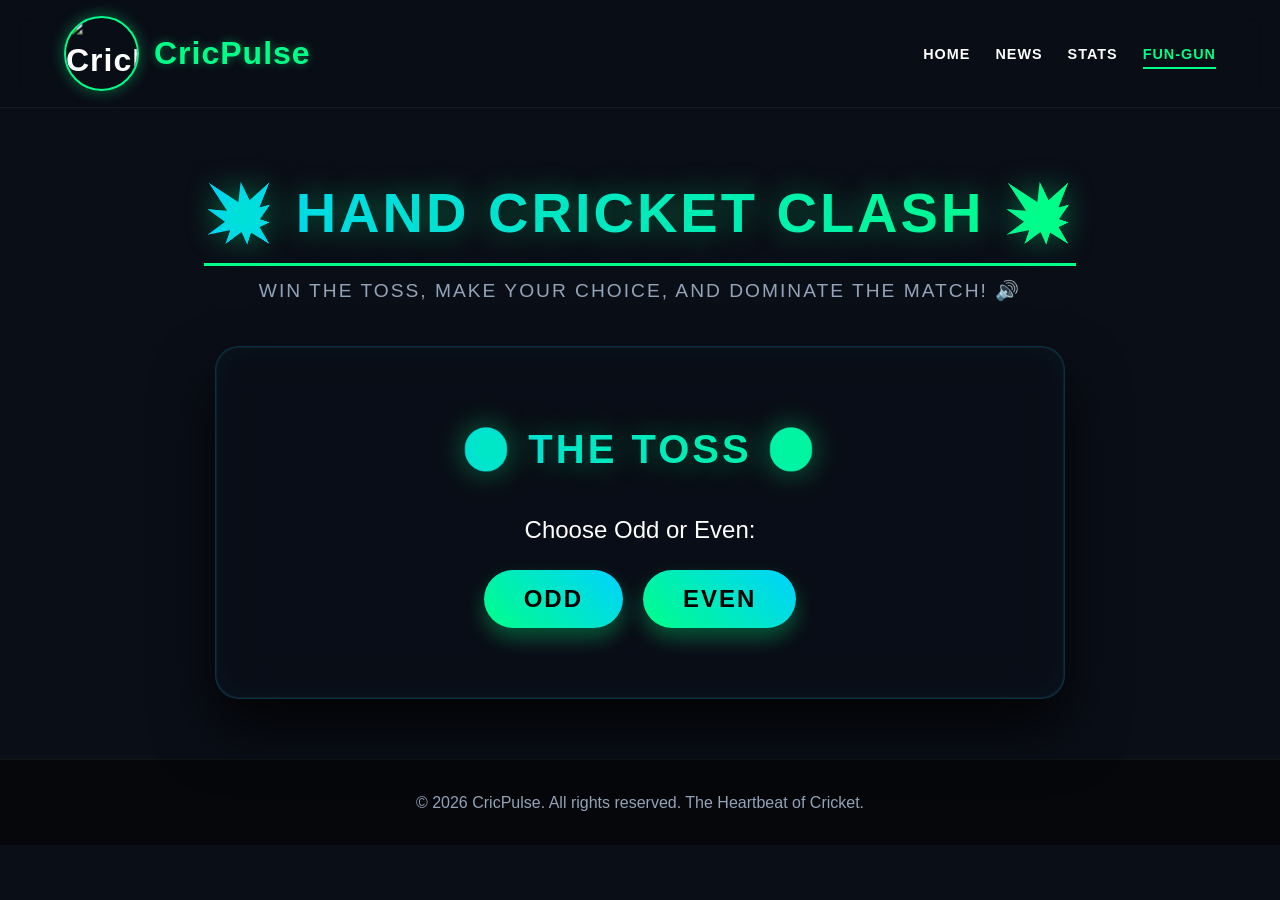
==== commit 728e4eec: "Update match-center.html" ====
--- a/match-center.html
+++ b/match-center.html
@@ -1,7 +1,7 @@
 <!DOCTYPE html>
 <html lang="en">
 <head>
-   <link rel="icon" type="image/jpeg" href="https://i.ibb.co/wN4Bp4GS/Cric-Pulse-Logo.png">
+ <link rel="icon" type="image/png" href="https://i.ibb.co/cc6DJrZt/Cric-Pulse-Logo-meow.png" sizes="32x32">
     <meta charset="UTF-8">
     <meta name="viewport" content="width=device-width, initial-scale=1.0">
     <title>Fun-Gun Arena | CricPulse</title>
@@ -10,11 +10,11 @@
 <body>
 
     <header>
-       <a href="index.html" class="logo-wrapper">
+      <a href="index.html" class="logo">
             <div class="logo-wrapper">
                 <img src="https://i.ibb.co/wN4Bp4GS/Cric-Pulse-Logo.png" alt="CricPulse Logo" class="logo-img">
             </div>
-            Cric<span>Pulse</span>
+            <span class="logo-text">Cric<span style="color: var(--accent-neon); text-shadow: 0 0 10px rgba(0, 255, 136, 0.4);">Pulse</span></span>
         </a>
         <nav>
             <ul>
--- a/style.css
+++ b/style.css
@@ -1205,11 +1205,11 @@
 
 /* 2. The Image is pinned to the exact dead-center */
 .logo-img {
-    width: 145%;
-    height: 145%;
+    width: 100%;
+    height: 100%;
     object-fit: cover;
     position: absolute; /* Tells the image to ignore standard layout rules */
     top: 50%;
     left: 50%;
-    transform: translate(-50%, -50%); /* Locks the absolute dead-center of the image to the frame */
-}
+   transform: translate(-50%, -50%);
+}
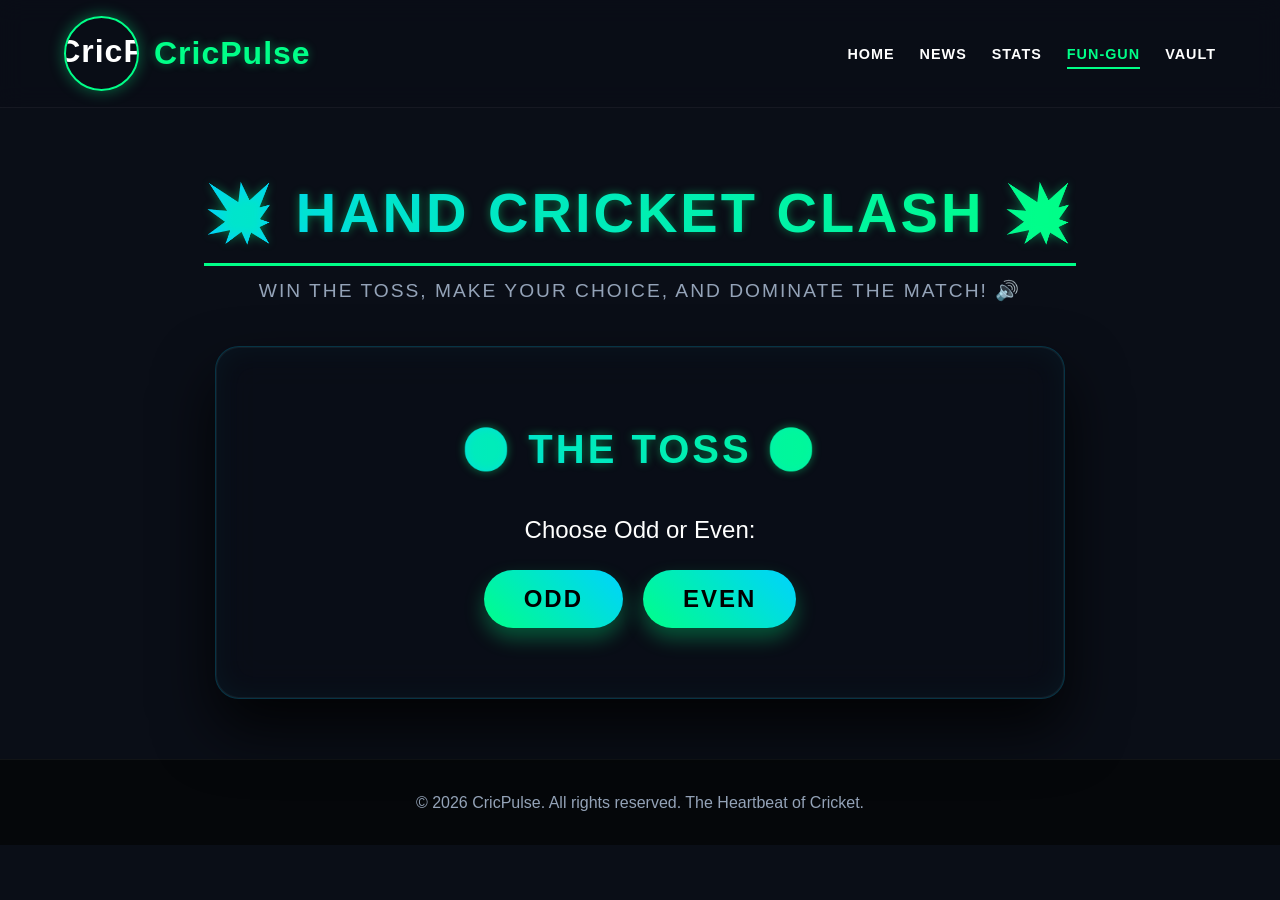
==== commit d6444f8e: "Update match-center.html" ====
--- a/match-center.html
+++ b/match-center.html
@@ -22,6 +22,7 @@
                 <li><a href="news.html">News</a></li>
                 <li><a href="stats.html">Stats</a></li>
                 <li><a href="match-center.html" style="color: var(--accent-neon); border-bottom: 2px solid var(--accent-neon); padding-bottom: 5px;">Fun-Gun</a></li>
+           <li><a href="match-center.html">Vault</a></li>
             </ul>
         </nav>
     </header>
--- a/style.css
+++ b/style.css
@@ -1205,11 +1205,162 @@
 
 /* 2. The Image is pinned to the exact dead-center */
 .logo-img {
-    width: 100%;
-    height: 100%;
+    width: 125%;
+    height: 125%;
     object-fit: cover;
     position: absolute; /* Tells the image to ignore standard layout rules */
     top: 50%;
     left: 50%;
    transform: translate(-50%, -50%);
 }
+/* =========================================
+   THE VAULT - PARALLAX STYLES
+========================================= */
+
+.vault-body {
+    background-color: var(--bg-main);
+    scroll-behavior: smooth;
+}
+
+/* --- Clean Typography & Layout Enhancements --- */
+.neon-text {
+    color: var(--accent-neon);
+    text-shadow: 0 0 10px rgba(0, 255, 136, 0.4);
+}
+
+.active-nav-vault {
+    color: var(--accent-neon);
+    border-bottom: 2px solid var(--accent-neon);
+    padding-bottom: 5px;
+}
+
+/* Intro Section */
+.vault-intro {
+    text-align: center;
+    padding: 80px 20px;
+    background: var(--bg-main);
+}
+
+.vault-intro h1 {
+    font-size: 4rem;
+    color: var(--text-bright);
+    text-transform: uppercase;
+    letter-spacing: 3px;
+    margin-bottom: 10px;
+}
+
+.vault-intro h1 span {
+    color: var(--accent-blue);
+    text-shadow: 0 0 20px rgba(0, 210, 255, 0.5);
+}
+
+.vault-intro p {
+    color: var(--text-dim);
+    font-size: 1.2rem;
+    max-width: 600px;
+    margin: 0 auto;
+}
+
+/* Footer Specific */
+.vault-footer {
+    padding: 40px;
+    text-align: center;
+    background: var(--bg-main);
+    border-top: 1px solid rgba(255, 255, 255, 0.05);
+}
+
+.vault-footer p {
+    color: var(--text-dim);
+}
+
+/* --- Parallax Mechanics --- */
+.parallax-section {
+    height: 100vh;
+    display: flex;
+    align-items: center;
+    justify-content: center;
+    position: relative;
+    background-attachment: fixed; /* Creates the 3D effect */
+    background-position: center;
+    background-size: cover;
+}
+
+/* Background Images for Each Section */
+.bg-mcg { background-image: url('https://img1.hscicdn.com/image/upload/f_auto,t_ds_w_1200,q_50/lsci/db/PICTURES/CMS/347800/347881.4.jpg'); }
+.bg-dhoni { background-image: url('https://img1.hscicdn.com/image/upload/f_auto,t_ds_w_1200,q_50/lsci/db/PICTURES/CMS/128400/128483.jpg'); }
+.bg-yuvraj { background-image: url('https://img1.hscicdn.com/image/upload/f_auto,t_ds_w_1200,q_50/lsci/db/PICTURES/CMS/267600/267683.jpg'); }
+.bg-carlos { background-image: url('https://img1.hscicdn.com/image/upload/f_auto,t_ds_w_1200,q_50/lsci/db/PICTURES/CMS/239300/239383.jpg'); }
+
+.parallax-overlay {
+    position: absolute;
+    top: 0; left: 0; right: 0; bottom: 0;
+    background: linear-gradient(to bottom, rgba(10,14,23,0.3) 0%, rgba(10,14,23,0.8) 100%);
+    z-index: 1;
+}
+
+/* --- Glassmorphism Cards --- */
+.vault-glass-card {
+    position: relative;
+    z-index: 2;
+    background: rgba(18, 25, 38, 0.65);
+    backdrop-filter: blur(16px);
+    -webkit-backdrop-filter: blur(16px);
+    padding: 50px;
+    border-radius: 24px;
+    border: 1px solid rgba(0, 210, 255, 0.3);
+    border-top: 1px solid rgba(0, 255, 136, 0.5);
+    max-width: 800px;
+    text-align: center;
+    box-shadow: 0 25px 50px rgba(0,0,0,0.5), inset 0 0 20px rgba(0, 210, 255, 0.1);
+    transform: translateY(50px);
+    opacity: 0;
+    animation: floatUp 1s cubic-bezier(0.175, 0.885, 0.32, 1.275) forwards;
+}
+
+@keyframes floatUp {
+    to { opacity: 1; transform: translateY(0); }
+}
+
+/* Tags and Typography */
+.vault-tag {
+    background: var(--accent-neon);
+    color: #000;
+    padding: 6px 15px;
+    border-radius: 20px;
+    font-size: 0.85rem;
+    font-weight: bold;
+    text-transform: uppercase;
+    letter-spacing: 2px;
+    display: inline-block;
+    margin-bottom: 20px;
+    box-shadow: 0 0 15px var(--accent-neon);
+}
+
+.tag-blue { background: var(--accent-blue); box-shadow: 0 0 15px var(--accent-blue); }
+.tag-orange { background: #ff9900; box-shadow: 0 0 15px #ff9900; }
+
+.vault-title {
+    font-size: 3.5rem;
+    color: var(--text-bright);
+    margin-bottom: 20px;
+    text-shadow: 0 0 20px rgba(0, 210, 255, 0.5);
+    line-height: 1.1;
+}
+
+.vault-desc {
+    font-size: 1.2rem;
+    color: var(--text-dim);
+    line-height: 1.8;
+    margin-bottom: 30px;
+}
+
+.vault-year {
+    font-size: 5rem;
+    font-weight: 900;
+    color: transparent;
+    -webkit-text-stroke: 2px rgba(255, 255, 255, 0.1);
+    position: absolute;
+    top: -30px;
+    right: 20px;
+    z-index: -1;
+}
